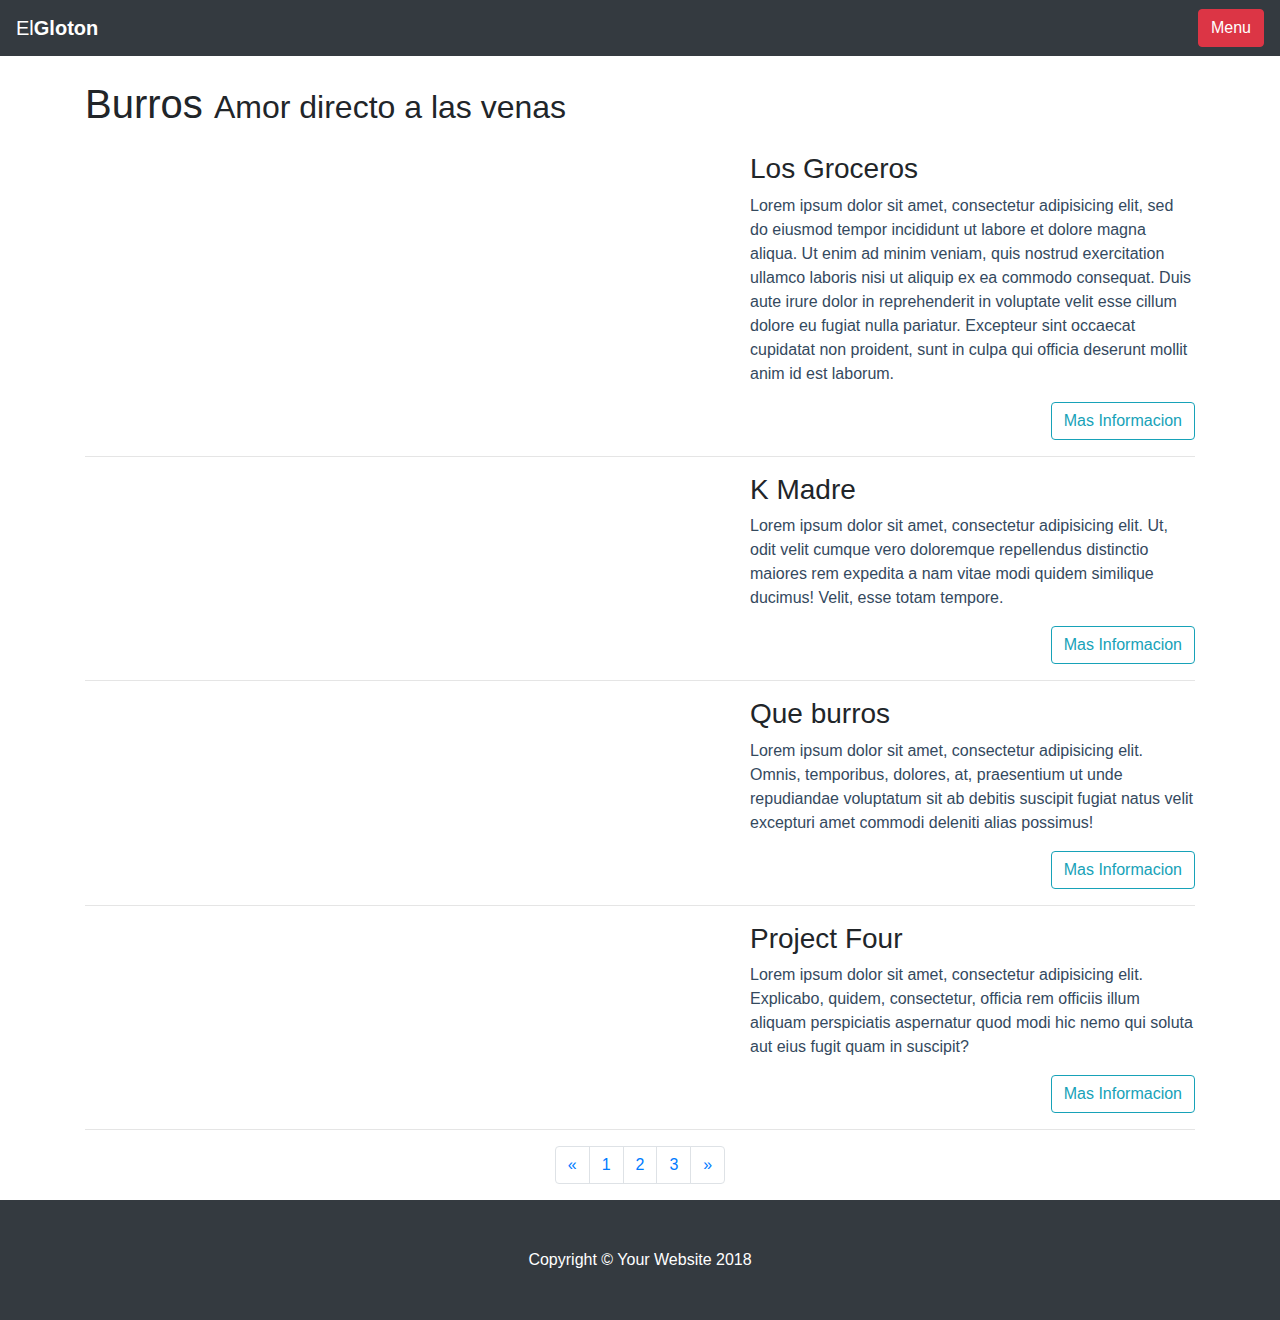
==== burros.html @ d696a9a7 "primer commit" ====
<!DOCTYPE html>
<html lang="en">
<head>
  <meta charset="UTF-8">
  <meta name="viewport" content="width=device-width, initial-scale=1.0">
  <meta http-equiv="X-UA-Compatible" content="ie=edge">
  <title>El Gloton</title>
  <LINK REL=StyleSheet HREF="CSS/styles.css" TYPE="text/css" MEDIA=screen>
  <!--Google Font-->

  <!-- Bootstrap -->
  <link rel="stylesheet" type="text/css" href="bootstrap/css/bootstrap.min.css">
  <!-- bootstrap JS -->
  <script src="https://code.jquery.com/jquery-3.2.1.slim.min.js" integrity="sha384-KJ3o2DKtIkvYIK3UENzmM7KCkRr/rE9/Qpg6aAZGJwFDMVNA/GpGFF93hXpG5KkN" crossorigin="anonymous"></script>
  <script src="https://cdnjs.cloudflare.com/ajax/libs/popper.js/1.12.9/umd/popper.min.js" integrity="sha384-ApNbgh9B+Y1QKtv3Rn7W3mgPxhU9K/ScQsAP7hUibX39j7fakFPskvXusvfa0b4Q" crossorigin="anonymous"></script>
  <script src="https://maxcdn.bootstrapcdn.com/bootstrap/4.0.0/js/bootstrap.min.js" integrity="sha384-JZR6Spejh4U02d8jOt6vLEHfe/JQGiRRSQQxSfFWpi1MquVdAyjUar5+76PVCmYl" crossorigin="anonymous"></script>
  <!-- Font Awesome -->
  <link rel="stylesheet" href="https://use.fontawesome.com/releases/v5.2.0/css/all.css" integrity="sha384-hWVjflwFxL6sNzntih27bfxkr27PmbbK/iSvJ+a4+0owXq79v+lsFkW54bOGbiDQ" crossorigin="anonymous">
  <!--JS-->
  <script src="JS/js.js"></script>
  <!-- google maps -->
  <script src="https://maps.googleapis.com/maps/api/js?callback=myMap"></script>
</head>
  <body id="main">
    <!-- Comienzo sidenav -->
    <div id="mySidenav" class="sidenav">
      <a href="javascript:void(0)" class="closebtn" onclick="closeNav()">&times;</a>
      <a href="index.html"><i class="fas fa-home"></i>Inicio</a>
      <a href="burros.html" ><i class="fas fa-utensils"></i>Burros</a>
      <a href="#">Hamburgesas</a>
      <a href="#"><i class="fas fa-cookie-bite"></i>Postres</a>
    </div>

    <!--Barra de navegacion  -->
    <nav class="navbar navbar-expand-lg navbar-dark bg-dark navbar-fixed-top">

      <a class="navbar-brand" href="#" >El<b>Gloton</b></a>

      <button class="navbar-toggler" type="button" data-toggle="collapse" data-target="#navbar-collapse" aria-controls="navbar-collapse" aria-expanded="false" aria-label="Toggle navigation">
        <span class="navbar-toggler-icon"></span>
      </button>

      <div class="collapse navbar-collapse pull-right" id="navbar-collapse">

        <ul class="navbar-nav ml-auto">

          <li>
            <button class="btn btn-danger" onclick="openNav()">Menu</button>
          </li>

        </ul>


      </div>

    </nav>
    <div class="container">

      <!-- Page Heading -->
      <h1 class="my-4">Burros
        <small>Amor directo a las venas</small>
      </h1>

      <!-- Project One -->
      <div class="row">
        <div class="col-md-7">
          <a href="#">
            <img class="img-fluid rounded mb-3 mb-md-0" src="http://www.signaturegcp.com/images/entries/700x300/southern-alps-700x300.png" alt="">
          </a>
        </div>
        <div class="col-md-5">
          <h3>Los Groceros</h3>
          <p>Lorem ipsum dolor sit amet, consectetur adipisicing elit, sed do eiusmod tempor incididunt ut labore et dolore magna aliqua. Ut enim ad minim veniam, quis nostrud exercitation ullamco laboris nisi ut aliquip ex ea commodo consequat. Duis aute irure dolor in reprehenderit in voluptate velit esse cillum dolore eu fugiat nulla pariatur. Excepteur sint occaecat cupidatat non proident, sunt in culpa qui officia deserunt mollit anim id est laborum.</p>
          <a class="btn btn-primary btn-outline-info float-right" href="Groseros.html">Mas Informacion</a>
        </div>
      </div>
      <!-- /.row -->

      <hr>

      <!-- Project Two -->
      <div class="row">
        <div class="col-md-7">
          <a href="#">
            <img class="img-fluid rounded mb-3 mb-md-0" src="http://www.signaturegcp.com/images/entries/700x300/southern-alps-700x300.png" alt="">
          </a>
        </div>
        <div class="col-md-5">
          <h3>K Madre</h3>
          <p>Lorem ipsum dolor sit amet, consectetur adipisicing elit. Ut, odit velit cumque vero doloremque repellendus distinctio maiores rem expedita a nam vitae modi quidem similique ducimus! Velit, esse totam tempore.</p>
          <a class="btn btn-primary btn-outline-info float-right" href="kmadre.html">Mas Informacion</a>
        </div>
      </div>
      <!-- /.row -->

      <hr>

      <!-- Project Three -->
      <div class="row">
        <div class="col-md-7">
          <a href="#">
            <img class="img-fluid rounded mb-3 mb-md-0" src="http://www.signaturegcp.com/images/entries/700x300/southern-alps-700x300.png" alt="">
          </a>
        </div>
        <div class="col-md-5">
          <h3>Que burros</h3>
          <p>Lorem ipsum dolor sit amet, consectetur adipisicing elit. Omnis, temporibus, dolores, at, praesentium ut unde repudiandae voluptatum sit ab debitis suscipit fugiat natus velit excepturi amet commodi deleniti alias possimus!</p>
          <a class="btn btn-primary btn-outline-info float-right" href="#">Mas Informacion</a>
        </div>
      </div>
      <!-- /.row -->

      <hr>

      <!-- Project Four -->
      <div class="row">

        <div class="col-md-7">
          <a href="#">
            <img class="img-fluid rounded mb-3 mb-md-0" src="http://www.signaturegcp.com/images/entries/700x300/southern-alps-700x300.png" alt="">
          </a>
        </div>
        <div class="col-md-5">
          <h3>Project Four</h3>
          <p>Lorem ipsum dolor sit amet, consectetur adipisicing elit. Explicabo, quidem, consectetur, officia rem officiis illum aliquam perspiciatis aspernatur quod modi hic nemo qui soluta aut eius fugit quam in suscipit?</p>
          <a class="btn btn-primary btn-outline-info float-right" href="#">Mas Informacion</a>
        </div>
      </div>
      <!-- /.row -->

      <hr>

      <!-- Pagination -->
      <ul class="pagination justify-content-center">
        <li class="page-item">
          <a class="page-link" href="#" aria-label="Previous">
            <span aria-hidden="true">&laquo;</span>
            <span class="sr-only">Previous</span>
          </a>
        </li>
        <li class="page-item">
          <a class="page-link" href="#">1</a>
        </li>
        <li class="page-item">
          <a class="page-link" href="#">2</a>
        </li>
        <li class="page-item">
          <a class="page-link" href="#">3</a>
        </li>
        <li class="page-item">
          <a class="page-link" href="#" aria-label="Next">
            <span aria-hidden="true">&raquo;</span>
            <span class="sr-only">Next</span>
          </a>
        </li>
      </ul>

    </div>
    <!-- /.container -->

    <!-- Footer -->
    <footer class="py-5 bg-dark">
      <div class="container">
        <p class="m-0 text-center text-white">Copyright &copy; Your Website 2018</p>
      </div>
      <!-- /.container -->
    </footer>

    </footer>
  </body>
</html>
---- CSS/styles.css ----
/* font */
p {
  font-family: 'Libre Franklin', sans-serif;
  color: #34495e;
}
#footer p{
  font-family: 'Libre Franklin', sans-serif;
  color: #ecf0f1;
}
#footer i{
  font-size: 50px;
  padding: 2px;
}
.imgmenu{
  width: 80%;
  height: 50%;

}
.mi-seccion{
  padding-top: 5px;
}

#footer #redes{
  margin-bottom: 0px;
}
/* font-family: 'Arvo', serif; */

footer{
  background-color: #333;
  color: #fff;
  padding: 20px;
  /* position: fixed; */
  left: 0;
  bottom: 0;
  width: 100%;
}
/* Barra de navegacion lateral */
i {
  padding-right: 2px;
}
.sidenav {
    height: 100%;
    width: 0;
    position: fixed;
    z-index: 1;
    top: 0;
    left: 0;
    background-color: #111;
    overflow-x: hidden;
    transition: 0.5s;
    padding-top: 60px;
}

.sidenav a {
    padding: 8px 8px 8px 32px;
    text-decoration: none;
    font-size: 25px;
    color: #818181;
    display: block;
    transition: 0.3s;
}

.sidenav a:hover {
    color: #f1f1f1;
}

.sidenav .closebtn {
    position: absolute;
    top: 0;
    right: 25px;
    font-size: 36px;
    margin-left: 50px;
}

#main {
    transition: margin-left .5s;
    padding: 0px;
}

@media screen and (max-height: 450px) {
  .sidenav {padding-top: 15px;}
  .sidenav a {font-size: 18px;}
}
/* carousel */
#carousel{
  width: 100%

}
/* Botones de informacion */
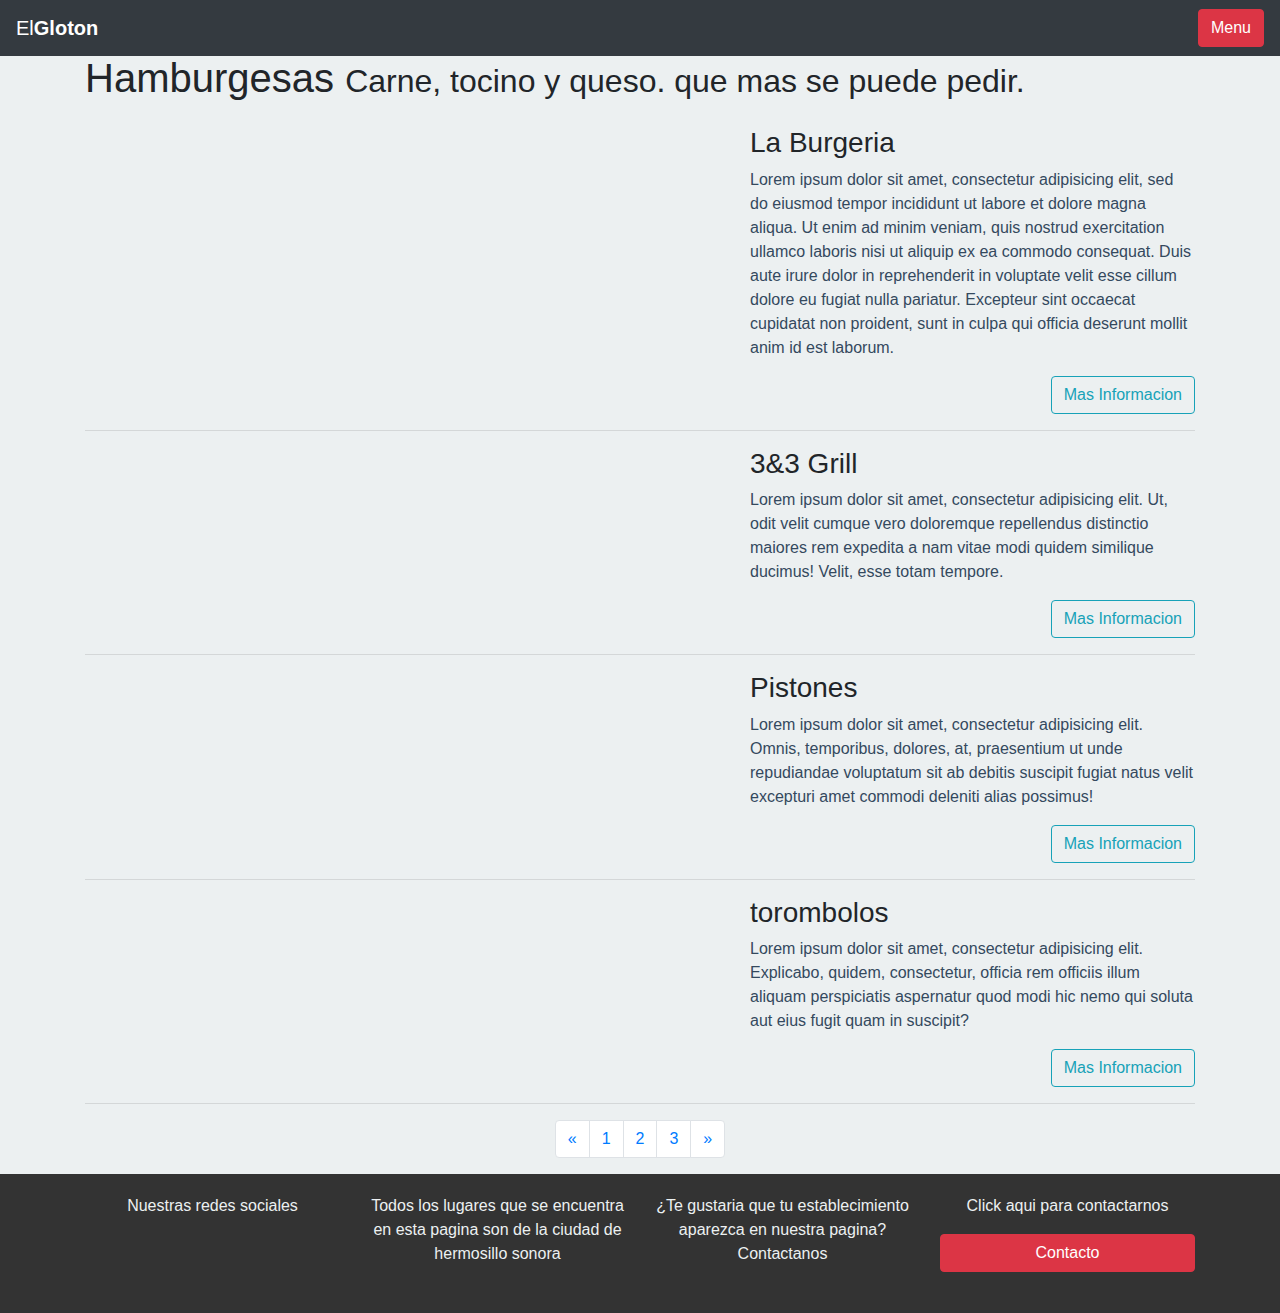
==== commit 826d3a99: "segundo commit" ====
--- a/burros.html
+++ b/burros.html
@@ -14,7 +14,9 @@
   <script src="https://code.jquery.com/jquery-3.2.1.slim.min.js" integrity="sha384-KJ3o2DKtIkvYIK3UENzmM7KCkRr/rE9/Qpg6aAZGJwFDMVNA/GpGFF93hXpG5KkN" crossorigin="anonymous"></script>
   <script src="https://cdnjs.cloudflare.com/ajax/libs/popper.js/1.12.9/umd/popper.min.js" integrity="sha384-ApNbgh9B+Y1QKtv3Rn7W3mgPxhU9K/ScQsAP7hUibX39j7fakFPskvXusvfa0b4Q" crossorigin="anonymous"></script>
   <script src="https://maxcdn.bootstrapcdn.com/bootstrap/4.0.0/js/bootstrap.min.js" integrity="sha384-JZR6Spejh4U02d8jOt6vLEHfe/JQGiRRSQQxSfFWpi1MquVdAyjUar5+76PVCmYl" crossorigin="anonymous"></script>
-  <!-- Font Awesome -->
+  <!-- ionicons -->
+  <script src="https://unpkg.com/ionicons@4.4.2/dist/ionicons.js"></script>
+<!-- Font Awesome -->
   <link rel="stylesheet" href="https://use.fontawesome.com/releases/v5.2.0/css/all.css" integrity="sha384-hWVjflwFxL6sNzntih27bfxkr27PmbbK/iSvJ+a4+0owXq79v+lsFkW54bOGbiDQ" crossorigin="anonymous">
   <!--JS-->
   <script src="JS/js.js"></script>
@@ -26,13 +28,14 @@
     <div id="mySidenav" class="sidenav">
       <a href="javascript:void(0)" class="closebtn" onclick="closeNav()">&times;</a>
       <a href="index.html"><i class="fas fa-home"></i>Inicio</a>
-      <a href="burros.html" ><i class="fas fa-utensils"></i>Burros</a>
-      <a href="#">Hamburgesas</a>
-      <a href="#"><i class="fas fa-cookie-bite"></i>Postres</a>
+      <a href="burros.html" ><i class="fas fa-utensils"></i>Hamburgesas</a>
+      <a href="pizzas.html"><ion-icon name="pizza"></ion-icon>Pizzas</a>
+      <a href="postres.html"><i class="fas fa-cookie-bite"></i>Postres</a>
+      <a href="contacto.html"><i class="far fa-comment-alt"></i>Contactanos</a>
     </div>
 
     <!--Barra de navegacion  -->
-    <nav class="navbar navbar-expand-lg navbar-dark bg-dark navbar-fixed-top">
+    <nav class="navbar navbar-expand-lg navbar-dark bg-dark fixed-top">
 
       <a class="navbar-brand" href="#" >El<b>Gloton</b></a>
 
@@ -54,11 +57,15 @@
       </div>
 
     </nav>
+    <!-- Separacion entre navbar y contenido -->
+    <div class="separacion">
+
+    </div>
     <div class="container">
 
       <!-- Page Heading -->
-      <h1 class="my-4">Burros
-        <small>Amor directo a las venas</small>
+      <h1 class="my-4">Hamburgesas
+        <small>Carne, tocino y queso. que mas se puede pedir.</small>
       </h1>
 
       <!-- Project One -->
@@ -69,7 +76,7 @@
           </a>
         </div>
         <div class="col-md-5">
-          <h3>Los Groceros</h3>
+          <h3>La Burgeria</h3>
           <p>Lorem ipsum dolor sit amet, consectetur adipisicing elit, sed do eiusmod tempor incididunt ut labore et dolore magna aliqua. Ut enim ad minim veniam, quis nostrud exercitation ullamco laboris nisi ut aliquip ex ea commodo consequat. Duis aute irure dolor in reprehenderit in voluptate velit esse cillum dolore eu fugiat nulla pariatur. Excepteur sint occaecat cupidatat non proident, sunt in culpa qui officia deserunt mollit anim id est laborum.</p>
           <a class="btn btn-primary btn-outline-info float-right" href="Groseros.html">Mas Informacion</a>
         </div>
@@ -86,7 +93,7 @@
           </a>
         </div>
         <div class="col-md-5">
-          <h3>K Madre</h3>
+          <h3>3&3 Grill</h3>
           <p>Lorem ipsum dolor sit amet, consectetur adipisicing elit. Ut, odit velit cumque vero doloremque repellendus distinctio maiores rem expedita a nam vitae modi quidem similique ducimus! Velit, esse totam tempore.</p>
           <a class="btn btn-primary btn-outline-info float-right" href="kmadre.html">Mas Informacion</a>
         </div>
@@ -103,7 +110,7 @@
           </a>
         </div>
         <div class="col-md-5">
-          <h3>Que burros</h3>
+          <h3>Pistones</h3>
           <p>Lorem ipsum dolor sit amet, consectetur adipisicing elit. Omnis, temporibus, dolores, at, praesentium ut unde repudiandae voluptatum sit ab debitis suscipit fugiat natus velit excepturi amet commodi deleniti alias possimus!</p>
           <a class="btn btn-primary btn-outline-info float-right" href="#">Mas Informacion</a>
         </div>
@@ -121,7 +128,7 @@
           </a>
         </div>
         <div class="col-md-5">
-          <h3>Project Four</h3>
+          <h3>torombolos</h3>
           <p>Lorem ipsum dolor sit amet, consectetur adipisicing elit. Explicabo, quidem, consectetur, officia rem officiis illum aliquam perspiciatis aspernatur quod modi hic nemo qui soluta aut eius fugit quam in suscipit?</p>
           <a class="btn btn-primary btn-outline-info float-right" href="#">Mas Informacion</a>
         </div>
@@ -159,13 +166,33 @@
     <!-- /.container -->
 
     <!-- Footer -->
-    <footer class="py-5 bg-dark">
-      <div class="container">
-        <p class="m-0 text-center text-white">Copyright &copy; Your Website 2018</p>
-      </div>
-      <!-- /.container -->
-    </footer>
+    <!-- Comeinzo de footer -->
+    <footer id="footer">
+        <div class="container">
+          <div class="row">
 
-    </footer>
+            <div class="col-md-3 text-center">
+              <p id="redes" >Nuestras redes sociales</p>
+              <a href="#"><i class="fab fa-facebook-square"></i></a>
+              <a href="#"><i class="fab fa-twitter-square"></i></a>
+              <a href="#"><i class="fab fa-instagram"></i></a>
+              <!-- <p>Lorem ipsum dolor sit amet, consectetur adipisicing elit, sed do eiusmod tempor incididunt ut labore et dolore magna aliqua. Ut enim ad minim veniam, quis nostrud exercitation ullamco laboris nisi ut aliquip ex ea commodo consequat. Duis aute irure dolor in reprehenderit in voluptate velit esse cillum dolore eu fugiat nulla pariatur. Excepteur sint occaecat cupidatat non proident, sunt in culpa qui officia deserunt mollit anim id est laborum.</p> -->
+            </div>
+            <div class="col-md-3 text-center">
+              <p>Todos los lugares que se encuentra en esta pagina son de la ciudad de hermosillo sonora</p>
+              <!-- <p>Lorem ipsum dolor sit amet, consectetur adipisicing elit, sed do eiusmod tempor incididunt ut labore et dolore magna aliqua. Ut enim ad minim veniam, quis nostrud exercitation ullamco laboris nisi ut aliquip ex ea commodo consequat. Duis aute irure dolor in reprehenderit in voluptate velit esse cillum dolore eu fugiat nulla pariatur. Excepteur sint occaecat cupidatat non proident, sunt in culpa qui officia deserunt mollit anim id est laborum.</p> -->
+            </div>
+            <div class="col-md-3 text-center">
+              <p>¿Te gustaria que tu establecimiento aparezca en nuestra pagina? Contactanos</p>
+              <!-- <div>Icons made by <a href="https://www.flaticon.com/authors/monkik" title="monkik">monkik</a> from <a href="https://www.flaticon.com/" title="Flaticon">www.flaticon.com</a> is licensed by <a href="http://creativecommons.org/licenses/by/3.0/" title="Creative Commons BY 3.0" target="_blank">CC 3.0 BY</a></div> -->
+              <!-- <p>Lorem ipsum dolor sit amet, consectetur adipisicing elit, sed do eiusmod tempor incididunt ut labore et dolore magna aliqua. Ut enim ad minim veniam, quis nostrud exercitation ullamco laboris nisi ut aliquip ex ea commodo consequat. Duis aute irure dolor in reprehenderit in voluptate velit esse cillum dolore eu fugiat nulla pariatur. Excepteur sint occaecat cupidatat non proident, sunt in culpa qui officia deserunt mollit anim id est laborum.</p> -->
+            </div>
+            <div class="col-md-3 text-center">
+              <p >Click aqui para contactarnos</p>
+              <a href="contacto.html"><button type="LINK" class="btn btn-danger w-100">Contacto</button></a>
+            </div>
+          </div>
+        </div>
+      </footer>
   </body>
 </html>
--- a/CSS/styles.css
+++ b/CSS/styles.css
@@ -2,6 +2,11 @@
 p {
   font-family: 'Libre Franklin', sans-serif;
   color: #34495e;
+}
+li {
+  font-family: 'Libre Franklin', sans-serif;
+  color: #34495e;
+
 }
 #footer p{
   font-family: 'Libre Franklin', sans-serif;
@@ -10,6 +15,9 @@
 #footer i{
   font-size: 50px;
   padding: 2px;
+}
+#btncomentarios{
+  float: right;
 }
 .imgmenu{
   width: 80%;
@@ -75,6 +83,7 @@
 #main {
     transition: margin-left .5s;
     padding: 0px;
+    background-color: #ecf0f1;
 }
 
 @media screen and (max-height: 450px) {
@@ -86,4 +95,12 @@
   width: 100%
 
 }
+.separacion{
+  width: 100%;
+  padding-bottom: 30px;
+}
+.separacioncarousel{
+  width: 100%;
+  padding-bottom: 55px;
+}
 /* Botones de informacion */
